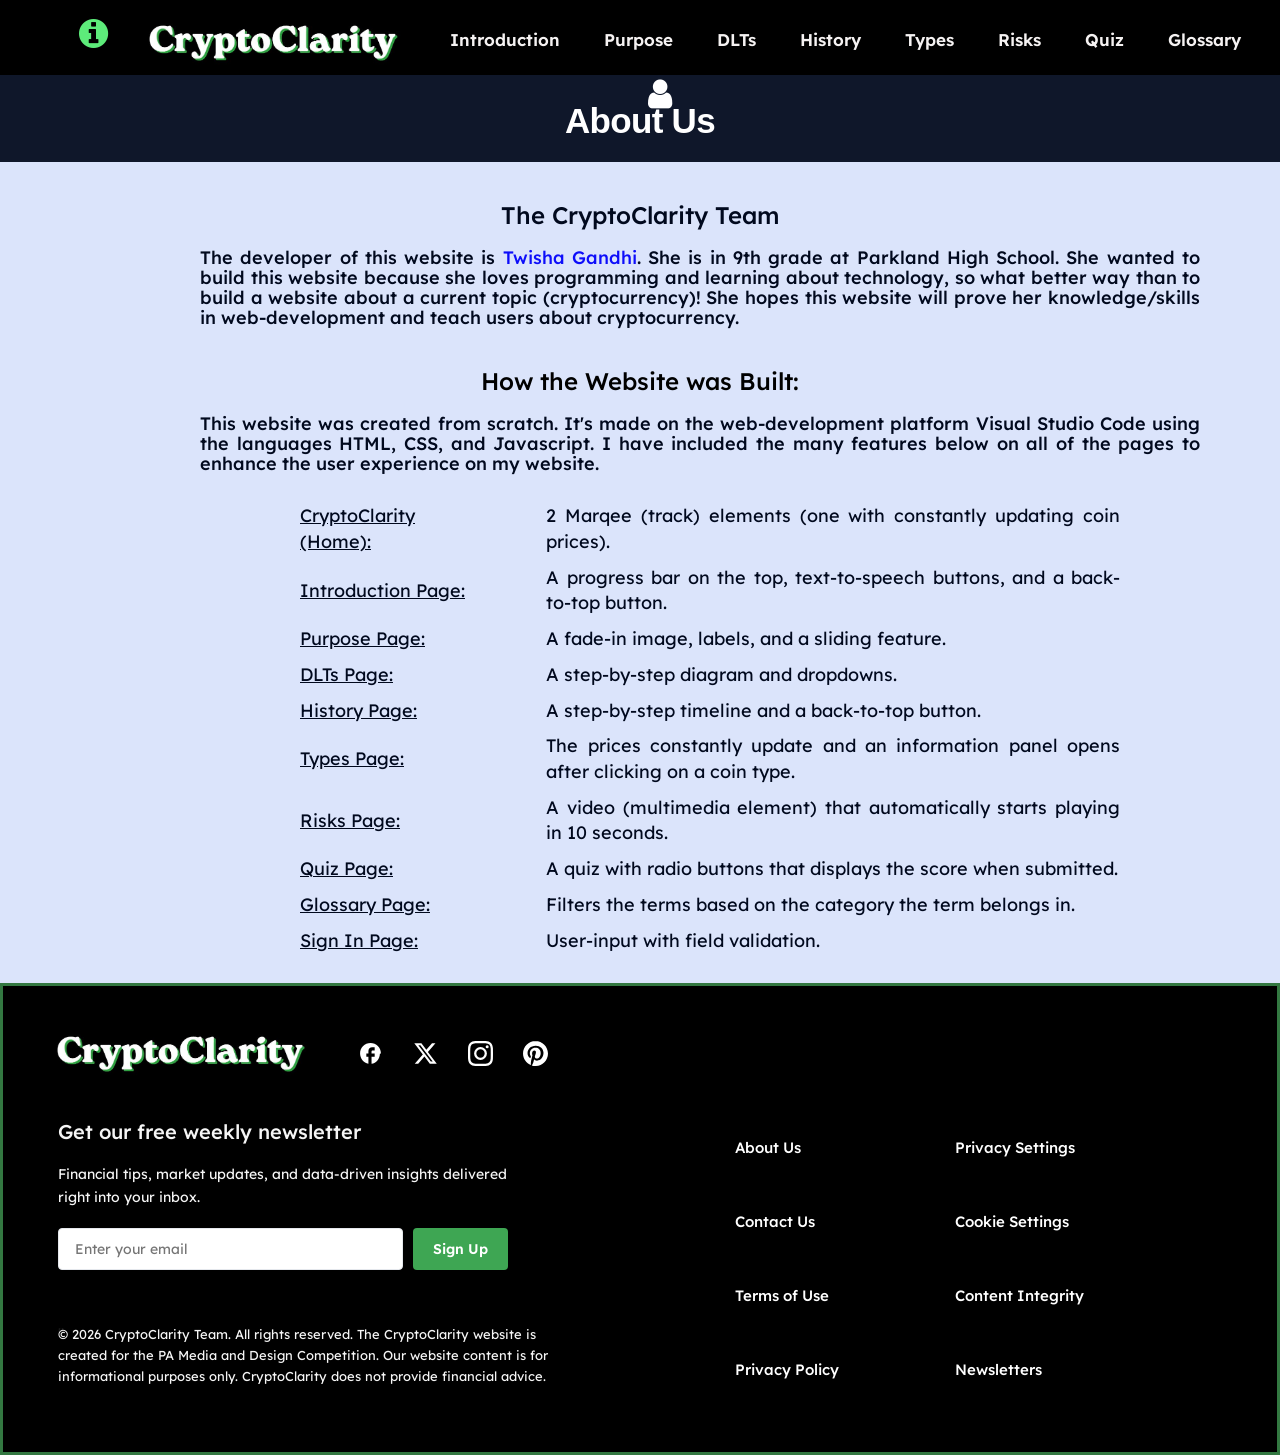
==== about.html @ 48967a94 "Add files via upload" ====
<!DOCTYPE html>
<html>

<head>
    <title>About | CryptoClarity</title>
    <meta name="viewport" content="width=device-width, initial-scale=1">
    <link rel="stylesheet" href="https://maxcdn.bootstrapcdn.com/bootstrap/3.4.0/css/bootstrap.min.css">
    <script src="https://ajax.googleapis.com/ajax/libs/jquery/3.4.1/jquery.min.js"></script>
    <script src="https://maxcdn.bootstrapcdn.com/bootstrap/3.4.0/js/bootstrap.min.js"></script>
    <link rel="stylesheet" href="https://cdnjs.cloudflare.com/ajax/libs/font-awesome/4.7.0/css/font-awesome.min.css">
    <link rel="icon" type="image/x-icon" href="logoFF.png">
    <link rel="stylesheet" href="style.css">
    <script src="common.js"></script>

    <link
        href="https://fonts.googleapis.com/css2?family=Lexend:wght@100..900&family=Space+Mono:ital,wght@0,400;0,700;1,400;1,700&display=swap"
        rel="stylesheet">
    <link
        href="https://fonts.googleapis.com/css2?family=Funnel+Sans:ital,wght@0,300..800;1,300..800&family=Lexend:wght@100..900&family=Space+Mono:ital,wght@0,400;0,700;1,400;1,700&display=swap"
        rel="stylesheet">
</head>

<body>
    <nav class="navbar-inverse navbar-dark bg-black"
        style="background-color: #000000 !important; margin-bottom: 0px !important; padding-bottom: 0px !important; border: none !important;">
        <div class="navbar-header">
            <button type="button" class="navbar-toggle" data-toggle="collapse" data-target="#myNavbar"
                target="#myNavbar">
                <span class="icon-bar"></span>
                <span class="icon-bar"></span>
                <span class="icon-bar"></span>
            </button>
            <a class="navbar-brand" href="#"></a>
        </div>
        <div class="collapse navbar-collapse" id="myNavbar">
            <ul class="menu">
                <li class="links"><a href="#" id="infoMark" onclick="extra()"><i class="fa fa-info-circle fa-2x"
                    style="color: #5deb7a"></i></a></li>
                <a href="#" id="homei" onclick="home()">
                    <img src="menuLogo.JPG" alt="Logo" class="menu-logo-img">
                </a>
                <li class="links"><a class="nav-word" onclick="intro()">Introduction</a></li>
                <li class="links"><a class="nav-word" onclick="purpose()">Purpose</a></li>
                <li class="links"><a class="nav-word" onclick="dlt()">DLTs</a></li>
                <li class="links"><a class="nav-word" onclick="history()">History</a></li>
                <li class="links"><a class="nav-word" onclick="types()">Types</a></li>
                <li class="links"><a class="nav-word" onclick="risks()">Risks</a></li>
                <li class="links"><a class="nav-word" onclick="quiz()">Quiz</a></li>
                <li class="links"><a class="nav-word" onclick="gloss()">Glossary</a></li>
                <li class="links"><a href="#" id="qMark" onclick="signup()"><i class="fa fa-user fa-2x"
                    style="color: white"></i></a></li>
            </ul>
        </div>
    </nav>
    <section class="crypto-hero-section2">
        <div class="crypto-hero-container2">
            <h1 class="crypto-hero-title2">About Us</h1>
        </div>
    </section>
    <br>
    <h3>The CryptoClarity Team</h3>
    </div>
    <h3 id="homeinfo">The developer of this website is <span style="color: rgb(13, 13, 250)">Twisha Gandhi</span>. She is in 9th grade at Parkland
        High School. She wanted to build this website because she loves programming and learning about
        technology, so what better way than to build a website about a current topic (cryptocurrency)!
        She hopes this website will prove her knowledge/skills in web-development and teach users about
        cryptocurrency. </h3>
    <h3 id="header">How the Website was Built:</h3>
    </hr>
    <h3 id="homeinfo">This website was created from scratch. It's made on the web-development
        platform Visual Studio Code using the languages HTML, CSS, and Javascript. I have included the
        many features below on all of the pages to enhance the user experience on my website.
    </h3>
    <table id="typeinfo">
        <tr>
            <td><u>CryptoClarity (Home):</u></td>
            <td>2 Marqee (track) elements (one with constantly updating coin prices).</td>
            </td>
        </tr>
        <tr>
            <td><u>Introduction Page:</u></td>
            <td>A progress bar on the top, text-to-speech buttons, and a back-to-top button.</td>
        </tr>
        <tr>
            <td><u>Purpose Page:</u></td>
            <td>A fade-in image, labels, and a sliding feature.</td>
        </tr>
        <tr>
            <td><u>DLTs Page:</u></td>
            <td>A step-by-step diagram and dropdowns.</td>
        </tr>
        <tr>
            <td><u>History Page:</u></td>
            <td>A step-by-step timeline and a back-to-top button.</td>
        </tr>
        <tr>
            <td><u>Types Page:</u></td>
            <td>The prices constantly update and an information panel opens after clicking on a coin type.</td>
        </tr>
        <tr>
            <td><u>Risks Page:</u></td>
            <td>A video (multimedia element) that automatically starts playing in 10 seconds.</td>
        </tr>
        <tr>
            <td><u>Quiz Page:</u></td>
            <td>A quiz with radio buttons that displays the score when submitted.</td>
        </tr>
        <tr>
            <td><u>Glossary Page:</u></td>
            <td>Filters the terms based on the category the term belongs in.</td>
        </tr>
        <tr>
            <td><u>Sign In Page:</u></td>
            <td>User-input with field validation.</td>
        </tr>
    </table>
    <br>
    <footer class="hl-footer">
        <div class="hl-footer-container">
            <div class="hl-brand-row">
                <img src="menuLogo.JPG" alt="Logo" class="menu-logo-img" style="height:55px;">
                <div class="hl-social-links">
                    <a href="#" class="top-scroll-link" aria-label="Facebook">
                        <svg viewBox="0 0 24 24">
                            <path
                                d="M22 12c0-5.52-4.48-10-10-10S2 6.48 2 12c0 4.84 3.44 8.87 8 9.8V15H8v-3h2V9.5C10 7.57 11.57 6 13.5 6H16v3h-2c-.55 0-1 .45-1 1v2h3v3h-3v6.95c4.56-.93 8-4.96 8-9.8z" />
                        </svg>
                    </a>
                    <a href="#" class="top-scroll-link" aria-label="Twitter">
                        <svg viewBox="0 0 24 24">
                            <path
                                d="M18.244 2.25h3.308l-7.227 8.26 8.502 11.24H16.17l-5.214-6.817L4.99 21.75H1.68l7.73-8.835L1.254 2.25H8.08l4.713 6.231zm-1.161 17.52h1.833L7.084 4.126H5.117z" />
                        </svg>
                    </a>
                    <a href="#" class="top-scroll-link" aria-label="Instagram">
                        <svg viewBox="0 0 24 24">
                            <path
                                d="M12 2.163c3.204 0 3.584.012 4.85.07 3.252.148 4.771 1.691 4.919 4.919.058 1.265.069 1.645.069 4.849 0 3.205-.012 3.584-.069 4.849-.149 3.225-1.664 4.771-4.919 4.919-1.266.058-1.644.07-4.85.07-3.204 0-3.584-.012-4.849-.07-3.26-.149-4.771-1.699-4.919-4.92-.058-1.265-.07-1.644-.07-4.849 0-3.204.013-3.583.07-4.849.149-3.227 1.664-4.771 4.919-4.919 1.266-.057 1.645-.069 4.849-.069zM12 0C8.741 0 8.333.014 7.053.072 2.695.272.273 2.69.073 7.051.014 8.333 0 8.741 0 12c0 3.259.014 3.668.072 4.948.2 4.358 2.618 6.78 6.98 6.98 1.281.058 1.689.072 4.948.072 3.259 0 3.668-.014 4.948-.072 4.354-.2 6.782-2.618 6.979-6.98.059-1.28.073-1.689.073-4.948 0-3.259-.014-3.667-.072-4.947-.196-4.354-2.617-6.78-6.979-6.98C15.668.014 15.259 0 12 0zm0 5.838a6.162 6.162 0 1 0 0 12.324 6.162 6.162 0 0 0 0-12.324zM12 16a4 4 0 1 1 0-8 4 4 0 0 1 0 8zm6.406-11.845a1.44 1.44 0 1 0 0 2.881 1.44 1.44 0 0 0 0-2.881z" />
                        </svg>
                    </a>
                    <a href="#" class="top-scroll-link" aria-label="Pinterest">
                        <svg viewBox="0 0 24 24">
                            <path
                                d="M12.017 0C5.396 0 .029 5.367.029 11.987c0 5.079 3.158 9.417 7.618 11.162-.105-.949-.199-2.403.041-3.439.219-.937 1.406-5.966 1.406-5.966s-.359-.72-.359-1.781c0-1.663.967-2.907 2.17-2.907 1.023 0 1.518.769 1.518 1.689 0 1.029-.653 2.567-.992 3.992-.285 1.193.6 2.165 1.775 2.165 2.128 0 3.768-2.245 3.768-5.487 0-2.861-2.063-4.869-5.008-4.869-3.41 0-5.409 2.562-5.409 5.199 0 1.033.394 2.143.889 2.741.099.12.112.225.085.345-.09.375-.293 1.199-.334 1.363-.053.225-.172.271-.401.165-1.495-.69-2.433-2.878-2.433-4.646 0-3.776 2.748-7.252 7.92-7.252 4.158 0 7.392 2.967 7.392 6.923 0 4.135-2.607 7.462-6.233 7.462-1.214 0-2.354-.629-2.743-1.37l-.749 2.848c-.269 1.045-1.004 2.352-1.498 3.146 1.123.345 2.306.535 3.55.535 6.607 0 11.985-5.365 11.985-11.987C23.97 5.39 18.592.026 11.985.026L12.017 0z" />
                        </svg>
                    </a>
                </div>
            </div>
            <div class="hl-main-content">
                <div class="hl-left-panel">
                    <div class="hl-newsletter-box">
                        <h3>Get our free weekly newsletter</h3>
                        <p>Financial tips, market updates, and data-driven insights delivered right into your inbox.</p>
                        <form class="hl-newsletter-form" onsubmit="handleSignUp(event)">
                            <input type="email" placeholder="Enter your email" required aria-label="Email address">
                            <button type="submit">Sign Up</button>
                        </form>
                    </div>"
                    <div class="hl-copyright">© 2026 CryptoClarity Team. All rights reserved. The
                        CryptoClarity website is created for the PA Media and Design Competition. Our
                        website content is for informational purposes only. CryptoClarity does not
                        provide financial advice.
                    </div>
                </div>
                <div class="hl-links-grid">
                    <div class="hl-links-column">
                        <ul>
                            <li><a href="#" class="top-scroll-link2">About Us</a></li>
                            <li><a href="#" class="top-scroll-link">Contact Us</a></li>
                            <li><a href="#" class="top-scroll-link">Terms of Use</a></li>
                            <li><a href="#" class="top-scroll-link">Privacy Policy</a></li>
                        </ul>
                    </div>
                    <div class="hl-links-column">
                        <ul>
                            <li><a href="#" class="top-scroll-link">Privacy Settings</a></li>
                            <li><a href="#" class="top-scroll-link">Cookie Settings</a></li>
                            <li><a href="#" class="top-scroll-link">Content Integrity</a></li>
                            <li><a href="#" class="top-scroll-link">Newsletters</a></li>
                        </ul>
                    </div>
                </div>
            </div>
        </div>
    </footer>

    <div class="hl-modal-overlay" id="successModal">
        <div class="hl-modal">
            <div class="hl-modal-icon">✓</div>
            <h4>Subscription Successful!</h4>
            <p>Thank you for joining our community. You will now receive tips & updates directly in your inbox.</p>
            <button class="hl-modal-close" onclick="closeModal()">Close</button>
        </div>
    </div>
</body>

<script>
    const modalOverlay = document.getElementById('successModal');

    // Trigger custom HTML modal wrapper instead of system window
    function handleSignUp(event) {
        event.preventDefault();
        modalOverlay.classList.add('active');
    }

    // Close custom HTML modal
    function closeModal() {
        modalOverlay.classList.remove('active');
    }

    // Click outside modal content box to close
    modalOverlay.addEventListener('click', function (e) {
        if (e.target === modalOverlay) {
            closeModal();
        }
    });

    const stats = document.querySelectorAll(".stat");
    stats.forEach((stat, index) => {
        setTimeout(() => {
            stat.classList.add("show");
        }, index * 400);
    });

    document.querySelectorAll('.top-scroll-link2').forEach(link => {
        link.addEventListener('click', function (event) {
            event.preventDefault();
            window.location.href = 'extra.html';
        });
    });
</script>
---- style.css ----
html {
  scroll-behavior: smooth;
}

body {
  text-align: center;
  background-size: 200px;
  font-family: "Lexend", sans-serif;
  color: rgb(1, 9, 30);
  overflow-x: hidden;
  background-color: rgb(219, 228, 251);
}

main {
  margin-left: 200px;
  padding: 20px;
}

.my_nav_bar {
  position: fixed;
  margin-bottom: 0px !important;
  padding-bottom: 0px !important;
  top: 0px;
  width: 100%;
  z-index: 9999;
}

.menu {
  margin-top: 10px;
  cursor: pointer;
  padding-bottom: 0px !important;
  width: 100%;
  height: 55px;
}

.links {
  display: inline;
  margin-bottom: 0px !important;
  padding-bottom: 0px !important;
  width: 100%;
  height: 800px;
  padding-top: 20px;
  line-height: 60px;
  padding: 25px 20px;
}

.links a {
  color: #f5f2f2;
  /* default muted color for unhovered links */
  text-decoration: none;
  transition: color 0.2s ease-in-out, text-shadow 0.2s ease-in-out;
  /* smooth transition effect */
  font-weight: 600;
  /* Smoothly switches to bold */
}

/* apply the highlight when the mouse hovers over the element */
.links a:hover {
  color: #5deb7a !important;
  /* changes the text to bright white */
  text-shadow: 0 0 10px rgba(255, 255, 255, 0.3);
  /* adds a subtle, high-tech glow */
  cursor: pointer;
  font-weight: 625;
  /* Smoothly switches to bold */
}

#words {
  color: white;
  font-family: -apple-system, BlinkMacSystemFont, "Segoe UI", Roboto, sans-serif;
  font-size: 18px;
}

#homeline {
  height: 3px;
  background-color: white;
  width: 1145px;
  margin: 25px auto;
}

#heading {
  font-size: 30px;
  animation: fadeIn 1s;
}

#myImg {
  border-radius: 5px;
  cursor: pointer;
  transition: 0.3s;
}

#myImg:hover {
  opacity: 0.7;
}

.modal {
  display: none;
  position: fixed;
  z-index: 1;
  padding-top: 100px;
  left: 0;
  top: 0;
  width: 100%;
  height: 100%;
  overflow: auto;
  background-color: rgb(0, 0, 0);
  background-color: rgba(0, 0, 0, 0.9);
}

@keyframes fadeIn {
  from {
    opacity: 0;
  }

  to {
    opacity: 1;
  }
}

.fade-in-image {
  animation: fadeIn 0.75s ease-in-out;
  opacity: 1;
}

#header {
  color: black;
}

.menu-logo-img {
  height: 55px;
  /* Sets an ideal vertical profile for nav bars */
  width: auto;
  /* Keeps the logo dimensions perfectly proportional */
  display: inline-block;
  transition: transform 0.2s ease;
  /* Adds a smooth transition if you want effects */
}

/* Optional: Subtle shrink effect when clicking the logo link */
#homei:active .menu-logo-img {
  transform: scale(0.95);
}

/*...........................................................................................*/
/*HOME/INDEX*/
/* Masking container */
.crypto-ticker-wrap {
  width: 100%;
  overflow: hidden;
  background-color: #2b3243;
  border-top: 1px solid #1e293b;
  border-bottom: 1px solid #1e293b;
  padding: 19px 0;
}

/* Flexbox slider track */
.crypto-ticker-track {
  display: flex;
  width: max-content;
}

/* Content lists animating identically */
.crypto-ticker-list {
  display: flex;
  align-items: center;
  gap: 3rem;
  padding-right: 3rem;
  animation: cryptoMarquee 30s linear infinite;
}

.crypto-ticker-list2 {
  display: flex;
  align-items: center;
  gap: 3rem;
  padding-right: 3rem;
  animation: cryptoMarquee 40s linear infinite;
}

/* UX feature to freeze animation on mouseover */
.crypto-ticker-wrap:hover .crypto-ticker-list {
  animation-play-state: paused;
}

.crypto-ticker-wrap:hover .crypto-ticker-list2 {
  animation-play-state: paused;
}

/* Text and element styling */
.crypto-ticker-item {
  font-family: -apple-system, BlinkMacSystemFont, "Segoe UI", Roboto, sans-serif;
  font-size: 14px;
  font-weight: 500;
  color: #f5f6f7;
  text-decoration: none;
  white-space: nowrap;
  display: flex;
  align-items: center;
  gap: 8px;
}

/* Separator diamond */
.crypto-ticker-diamond {
  width: 5px;
  height: 5px;
  transform: rotate(45deg);
}

/* Linear transformation animation loop */
@keyframes cryptoMarquee {
  0% {
    transform: translateX(0%);
  }

  100% {
    transform: translateX(-100%);
  }
}

/* Container Setup with Custom Color and Ample Whitespace */
.crypto-hero-section {
  background-color: #0f172a;
  /* Deep navy slate background */
  padding: 2.5px 0;
  /* Generous breathing room above and below */
  text-align: center;
  font-family: -apple-system, BlinkMacSystemFont, "Segoe UI", Roboto, Helvetica, Arial, sans-serif;
}

.crypto-hero-container {
  max-width: 1500px;
  margin: 0 auto;
}

/* Typography styling for dark mode readability */
.crypto-hero-title {
  font-size: 40px;
  font-weight: 800;
  color: #ffffff;
  /* Crisp white for strong contrast */
  line-height: 1.2;
  margin-bottom: 7.5px;
  letter-spacing: -0.02em;
}

/* Vibrant Crypto Highlight Tone */
.highlight-text {
  color: #5deb7a;
  /* Bright crypto gold color accent */
}

.crypto-hero-subtitle {
  font-size: 18px;
  color: #c8d8ec;
  /* Soft muted slate-gray text */
  line-height: 1.6;
  max-width: 1500px;
  margin-bottom: 10px;
  font-weight: 625;
}

.crypto-hero-section2 {
  background-color: #0f172a;
  /* Deep navy slate background */
  padding: 5px 24px;
  /* Generous breathing room above and below */
  text-align: center;
  font-family: -apple-system, BlinkMacSystemFont, "Segoe UI", Roboto, Helvetica, Arial, sans-serif;
}

.crypto-hero-container2 {
  max-width: 1500px;
  margin: 0 auto;
}

/* Typography styling for dark mode readability */
.crypto-hero-title2 {
  font-size: 35px;
  font-weight: 800;
  color: #ffffff;
  /* Crisp white for strong contrast */
  line-height: 1.2;
  margin-bottom: 15px;
  letter-spacing: -0.02em;
}

.crypto-hero-subtitle2 {
  font-size: 20px;
  color: #d4e0f0;
  /* Soft muted slate-gray text */
  line-height: 1.6;
  max-width: 1500px;
  margin-bottom: 25px;
  font-weight: 625;
}

.crypto-hero-subtitle3 {
  font-size: 17px;
  color: #94a3b8;
  /* Soft muted slate-gray text */
  line-height: 1.6;
  max-width: 1500px;
  margin-bottom: 25px;
}

/* Mobile Responsive Optimization */
@media (max-width: 600px) {
  .crypto-hero-section {
    padding: 80px 16px;
    /* Slightly tighter but still spacious on small screens */
  }

  .crypto-hero-title {
    font-size: 2.5rem;
  }

  .crypto-hero-subtitle {
    font-size: 1.1rem;
  }
}

.stats-column {
  display: flex;
  flex-direction: column;
  gap: 20px;
}

.stat {
  background: #020617;
  color: whitesmoke;
  padding: 20px 30px;
  border-radius: 10px;
  font-weight: bold;
  font-size: 14px;
  border: 1px solid #4ADE80;
  opacity: 0;
  transform: translateY(20px);
  transition: all 0.6s ease;
  width: 160px;
  text-align: center;
}

.stat.show {
  opacity: 1;
  transform: translateY(0);
}

#typeinfo {
  font-size: 18px;
  text-align: justify;
  margin-left: 300px;
  margin-right: 80px;
  max-width: 950px;
}

#typeinfo td {
  padding-right: 80px;
  padding-bottom: 10px;
}

#homeinfo {
  width: 1000px;
  font-size: 18px;
  text-align: justify;
  margin-left: 200px;
  margin-right: 60px;
  padding-bottom: 20px;
}

/*...........................................................................................*/
/*OVERVIEW/INTRODUCTION*/
.hero {
  text-align: center;
  padding: 80px 20px;
}

.container ul,
.intro {
  flex: 1;
  max-width: none;
  list-style-position: inside;
}

.container li {
  text-align: left;
  max-width: 800px;
}

.main-content-layout {
  display: flex;
  justify-content: center;
  align-items: center;
  gap: 40px;
  margin-top: 20px;
}

#progress-container {
  position: fixed;
  top: 0;
  left: 0;
  width: 100%;
  height: 14px;
  background: #dbeafe;
  z-index: 1000;
}

#progress-bar {
  height: 100%;
  width: 0%;
  background: hsl(0, 96%, 51%);
  transition: width 0.15s ease-out;
}

.intro {
  margin-left: 375px;
  font-size: 17px;
  max-width: 800px;
  color: white;
}

/* Modified from ID to Class selector */
.introtext_section {
  display: flex;
  align-items: flex-start;
  gap: 40px;
  max-width: 1000px;
  margin: 25px auto 40px auto;
  padding: 0 20px;
  margin-left: 120px;
}

/* Updated targeting rule */
.introtext_section h3 {
  text-align: left;
  margin-top: 5px;
  width: 350px;
}

/* Rules for the new controls div layout */
.tts-controls {
  margin-top: 10px;
  display: flex;
  gap: 25px;
  width: 250px;
}

#ttsBtns {
  width: 60px;
  height: 30px;
  margin-top: 5px;
  font-size: 13px;
}

ul {
  padding-bottom: 30px;
}

li {
  margin-bottom: 10px;
  font-size: 17px;
}


/*...........................................................................................*/
/*PURPOSE*/

.purpose_section {
  display: flex;
  flex-direction: column;
  gap: 20px;
  max-width: 1000px;
  margin: 25px auto;
  overflow-x: hidden;
  color: black;
}

.problems {
  display: flex;
  gap: 15px;
  justify-content: center;
}

.problem-btn {
  flex: 1;
  padding: 16px 20px;
  border: none;
  border-radius: 12px;
  cursor: pointer;
  transition: all 0.25s ease;
  background-color: white;
  color: black;
}

.problem-btn.active {
  background: #1a4fff;
  color: white;
}

.solutions {
  position: relative;
  min-height: 180px;
}

.solution-card {
  position: absolute;
  top: 0;
  left: 0;
  width: 100%;
  padding: 24px;
  background: white;
  border-radius: 16px;
  box-shadow: 0 10px 25px rgba(0, 0, 0, 0.08);

  opacity: 0;
  transform: translateX(100%);
  pointer-events: none;
  transition: transform 0.5s cubic-bezier(0.4, 0, 0.2, 1), opacity 0.4s ease;
}

.solution-card.active {
  opacity: 1;
  transform: translateX(0);
  pointer-events: auto;
  z-index: 2;
}

.solution-card.exit {
  opacity: 0;
  transform: translateX(-100%);
  z-index: 1;
}

/*...........................................................................................*/
/*DLTs*/

.teams8 {
  font-size: 17px;
  padding: 8px 22px;
  border-radius: 10px;
  margin-bottom: 20px;
  width: 75%;
  display: block;
  margin: 0 auto;
  background-color: #1569c2;
  margin-top: 15px;
  cursor: pointer;
}

.teams8 i {
  float: right;
}

#ahhinfo {
  font-size: 16px;
  text-align: left;
  margin-left: 170px;
  margin-right: 20px;
  padding-left: 30px;
  padding-right: 30px;
  padding-top: 10px;
  padding-bottom: 20px;
  width: 75%;
  color: black;
}

#dltsection {
  color: white;
  padding: 40px 0;
  width: 100%;
}

.main-title {
  font-size: 2.5rem;
  margin-bottom: 40px;
  color: #ffffff;
}

.dlt-container {
  max-width: 1300px;
  margin: 0 auto;
  height: 500px;
  text-align: center;
}

.dlt-content {
  display: flex;
  align-items: center;
  gap: 60px;
  margin-top: 20px;
}

.dlt-visual {
  flex: 1.5;
  position: relative;
  height: 500px;
  background: #020617;
  border-radius: 24px;
  padding: 40px;
  display: flex;
  flex-direction: column;
  justify-content: space-between;
  border: 1px solid #1e293b;
  overflow: hidden;
}

.connection-lines {
  position: absolute;
  top: 0;
  left: 0;
  width: 100%;
  height: 100%;
  pointer-events: none;
}

.line {
  stroke: #3b82f6;
  stroke-width: 2;
  stroke-dasharray: 10;
  stroke-dashoffset: 100;
  opacity: 0;
  transition: opacity 0.5s ease;
}

.line.active {
  opacity: 0.4;
  animation: flow 2s linear infinite;
}

@keyframes flow {
  to {
    stroke-dashoffset: 0;
  }
}

.transaction {
  background: #22c55e;
  color: white;
  padding: 20px 40px;
  border-radius: 12px;
  width: fit-content;
  margin: 0 auto;
  font-weight: bold;
  font-size: 1.2rem;
  opacity: 0;
  transform: translateY(-30px);
  transition: all 0.6s cubic-bezier(0.34, 1.56, 0.64, 1);
  box-shadow: 0 0 30px rgba(34, 197, 94, 0.3);
}

.nodes {
  display: flex;
  justify-content: space-around;
  z-index: 2;
}

.node {
  width: 100px;
  height: 100px;
  border-radius: 20px;
  background: #1e293b;
  border: 2px solid #3b82f6;
  display: flex;
  align-items: center;
  justify-content: center;
  font-weight: 600;
  opacity: 0.3;
  transition: all 0.5s ease;
  font-size: 0.9rem;
}

.ledger {
  background: #9333ea;
  color: white;
  padding: 25px;
  border-radius: 12px;
  width: 80%;
  margin: 0 auto;
  font-weight: bold;
  font-size: 1.3rem;
  opacity: 0.1;
  transform: scale(0.9);
  transition: all 0.6s ease;
  border: 1px solid #c084fc;
}

.transaction.show {
  opacity: 1;
  transform: translateY(0);
}

.node.active {
  opacity: 1;
  background: #2563eb;
  box-shadow: 0 0 25px rgba(37, 99, 235, 0.5);
  color: white;
}

.ledger.active {
  opacity: 1;
  transform: scale(1);
  box-shadow: 0 0 40px rgba(147, 51, 234, 0.4);
}

.dlt-text {
  flex: 1;
  text-align: left;
  background: #1e293b;
  padding: 40px;
  border-radius: 24px;
  box-shadow: 0 20px 50px rgba(0, 0, 0, 0.3);
}

.step-indicator {
  color: #f6c43b;
  text-transform: uppercase;
  font-weight: 800;
  letter-spacing: 1px;
  margin-bottom: 15px;
  font-size: 16px;
}

#stepText {
  font-size: 16px;
  line-height: 1.4;
  min-height: 60px;
  color: #e2e8f0;
}

#nextBtn {
  margin-top: 30px;
  padding: 18px 36px;
  margin-left: 0px;
  border: none;
  border-radius: 12px;
  background: #2563eb;
  color: white;
  font-size: 15px;
  font-weight: bold;
  cursor: pointer;
  transition: all 0.3s ease;
  width: 100%;
}

#nextBtn:hover:not(:disabled) {
  background: #215ad5;
  transform: translateY(-2px);
  box-shadow: 0 10px 20px rgba(37, 99, 235, 0.3);
}

#nextBtn:disabled {
  background: #475569;
  cursor: default;
}

@media (max-width: 900px) {
  .dlt-content {
    flex-direction: column;
  }

  .dlt-visual {
    width: 100%;
    height: 400px;
  }
}

/*...........................................................................................*/
/*HISTORY*/

#history_section {
  color: black;
}

.timeline {
  max-width: 700px;
  margin: 100px auto 200px;
  position: relative;
  z-index: -1;
  margin: 0 auto;
}

.timeline::after {
  content: '';
  position: absolute;
  width: 6px;
  background-color: white;
  top: 0;
  bottom: 150px;
  left: 50%;
  margin-left: -3px;
  z-index: -1;
}

.timeline-event {
  padding: 30px;
  margin-bottom: 80px;
  background: #ffffff;
  border-radius: 16px;
  box-shadow: 0 8px 20px rgba(0, 0, 0, 0.08);
  transition: all 0.5s ease;
  z-index: 1;
}

#event-9 {
  padding: 30px;
  margin-bottom: 80px;
  background: #ffffff;
  border-radius: 16px;
  box-shadow: 0 8px 20px rgba(0, 0, 0, 0.08);
  transition: all 0.5s ease;
  z-index: 1;
}

.reveal {
  opacity: 0;
  transform: translateY(60px);
}

.reveal.show {
  opacity: 1;
  transform: translateY(0);
}

.timeline-event.active {
  box-shadow:
    0 0 0 4px #1a4fff,
    0 20px 40px rgba(26, 79, 255, 0.35);
  transform: scale(1.02);
  z-index: 1;
}

.timeline-nav {
  position: fixed;
  bottom: 0;
  left: 0;
  margin-left: 390px;
  width: 45%;
  padding: 6px;
  text-align: center;
  z-index: 1000;
}

.timeline-nav button {
  padding: 1px 2px;
  background: #1a4fff;
  color: white;
  border: none;
  border-radius: 999px;
  cursor: pointer;
}

/*...........................................................................................*/
/*TYPES*/
.image-container {
  display: grid;
  grid-template-columns: repeat(auto-fit, minmax(220px, 1fr));
  align-items: center;
  gap: 10px;
  margin-left: 150px;
  margin-top: 20px;
  padding: 40px;
  margin-bottom: 20px;
  width: 100%;
  box-sizing: border-box;
}

.crypto-tile {
  width: 220px;
  padding: 20px;
  border-radius: 16px;
  background: #ffffff;
  cursor: pointer;

  transition:
    transform 0.25s ease,
    box-shadow 0.25s ease;

  text-align: center;
}

.crypto-tile:hover {
  transform: translateY(-6px);
  box-shadow: 0 12px 30px rgba(0, 150, 255, 0.25);
}

.crypto-tile.active {
  transform: scale(1.1);
  z-index: 10;
}

.info-panel {
  position: fixed;
  top: 0px;
  right: -100%;
  width: 300px;
  height: 650px;
  background: linear-gradient(180deg, #ffffff, #f3f6fa);
  color: black;
  box-shadow: -12px 0 35px rgba(0, 0, 0, 0.18);
  border-left: 1px solid rgba(0, 0, 0, 0.05);
  transition: right 0.45s cubic-bezier(0.25, 0.8, 0.25, 1);
  z-index: 1000;
}

.info-panel.open {
  right: 0;
}

.panel-header {
  display: flex;
  justify-content: space-between;
  align-items: center;
  padding: 22px 26px;
  background: #ffffff;
  border-bottom: 1px solid #e5e9f0;
}

.panel-header h2 {
  margin: 0;
  font-size: 1.4rem;
}

.close-btn {
  background: none;
  border: none;
  font-size: 22.5px;
  cursor: pointer;
  color: rgb(242, 15, 15);
  font-weight: 900;
  padding: 6px 10px;
  margin-top: 25px;
  border-radius: 8px;
  transition: background 1s ease;
}

.close-btn:hover {
  background: rgba(0, 0, 0, 0.06);
}

.panel-body {
  padding: 24px 26px;
  overflow-y: auto;
}

.panel-body p {
  line-height: 1.6;
  color: #444;
}

.panel-body ul {
  padding-left: 18px;
}

.panel-body li {
  margin-bottom: 8px;
}

#type_image1 {
  width: 185px;
}

#type_image2 {
  width: 105px;
}

#type_image3 {
  width: 115px;
}

#type_image4 {
  width: 150px;
}

#type_image5 {
  width: 115px;
}

#type_image6 {
  width: 115px;
}

#crypto-wrapper {
  transition: transform 0.45s cubic-bezier(0.25, 0.8, 0.25, 1);
  padding-right: 200px;
}

#crypto-wrapper.panel-open {
  transform: translateX(-150px);
}

.live-price {
  font-family: 'Space Mono', monospace;
  font-size: 20px;
  margin-top: 10px;
  color: #2c3e50;
}

/*...........................................................................................*/
/*SIGNUP*/


.auth-container {
  background: #ffffff;
  border-radius: 12px;
  box-shadow: 0 4px 15px rgba(0, 0, 0, 0.05);
  width: 100%;
  max-width: 500px;
  padding: 30px;
}

h2 {
  margin: 0 0 20px 0;
  color: #1a202c;
  text-align: center;
}

.form-box {
  display: none;
}

.form-box.active {
  display: block;
}

.input-group {
  margin-bottom: 18px;
  position: relative;
}

label {
  display: block;
  margin-bottom: 6px;
  font-size: 14px;
  font-weight: bold;
  color: #4a5568;
}

input {
  width: 100%;
  padding: 10px 12px;
  border: 2px solid #cbd5e0;
  border-radius: 6px;
  font-size: 15px;
  outline: none;
  transition: border-color 0.2s;
}

/* Real-time status border styling */
input:focus {
  border-color: #3182ce;
}

input.valid {
  border-color: #38a169;
  background-color: #f0fff4;
}

input.invalid {
  border-color: #e53e3e;
  background-color: #fffaf0;
}

.error-message {
  color: #e53e3e;
  font-size: 12px;
  margin-top: 4px;
  min-height: 18px;
}

.submit-btn {
  width: 100%;
  background-color: #3182ce;
  color: white;
  border: none;
  padding: 12px;
  font-size: 16px;
  font-weight: bold;
  border-radius: 6px;
  cursor: pointer;
  transition: background-color 0.2s;
}

.submit-btn:hover {
  background-color: #2b6cb0;
}

.toggle-text {
  text-align: center;
  margin-top: 20px;
  font-size: 14px;
  color: #718096;
}

.toggle-link {
  color: #3182ce;
  text-decoration: none;
  font-weight: bold;
  cursor: pointer;
}

.toggle-link:hover {
  text-decoration: underline;
}

/* --- POP-UP MODAL STYLES --- */
.modal-overlay {
  display: none;
  position: fixed;
  top: 0;
  left: 0;
  width: 100%;
  height: 100%;
  background: rgba(0, 0, 0, 0.4);
  justify-content: center;
  align-items: center;
  z-index: 1000;
}

.modal-box {
  background: white;
  padding: 30px;
  border-radius: 12px;
  text-align: center;
  box-shadow: 0 10px 25px rgba(0, 0, 0, 0.1);
  max-width: 320px;
  width: 100%;
  transform: scale(0.8);
  transition: transform 0.3s ease;
}

.modal-overlay.active {
  display: flex;
}

.modal-overlay.active .modal-box {
  transform: scale(1);
}

.modal-icon {
  font-size: 48px;
  color: #38a169;
  margin-bottom: 15px;
}

.modal-title {
  font-size: 20px;
  font-weight: bold;
  color: #1a202c;
  margin-bottom: 10px;
}

.modal-text {
  color: #718096;
  font-size: 14px;
  margin-bottom: 20px;
}

.modal-close-btn {
  background-color: #1a202c;
  color: white;
  border: none;
  padding: 10px 20px;
  border-radius: 6px;
  font-weight: bold;
  cursor: pointer;
}

/*...........................................................................................*/
/*GLOSSARY*/
#listening {
  text-align: left;
  margin-left: 75px;
}

#speechtext {
  font-size: 15px;
}

#topBtn {
  display: block;
  position: fixed;
  width: 63px;
  bottom: 20px;
  right: 20px;
  z-index: 99;
  border: none;
  outline: none;
  background-color: red;
  color: white;
  cursor: pointer;
  padding: 15px;
  border-radius: 10px;
  font-size: 18px;
}

#topBtn:hover {
  background-color: #555;
}

.footer {
  font-size: 18px;
  text-align: center;
}

#typeinfo3 {
  font-size: 18px;
  text-align: justify;
  margin-left: 40px;
  margin-right: 80px;
  padding: 20px;
}

#typeinfo4 {
  font-size: 17px;
  text-align: justify;
  margin-left: 300px;
}

#videoinfo {
  font-size: 18px;
  text-align: left;
  padding-bottom: 20px;
  width: 500px;
}

.video {
  width: 400px;
  height: auto;
}

/*____________________________________________________________________________________________________*/

:root {
  --hl-navy: #1a1a1a;
  /* Darker black color for better contrast */
  --hl-gray-dark: #667085;
  --hl-teal: #007f8a;
  --hl-teal-hover: #005f67;
  --hl-border: #e4e7ec;
}

/* Footer Container */
.hl-footer {
  background-color: #000000;
  border: 3px solid #337841;
  color: var(--hl-navy);
  padding-top: 40px;
  padding-bottom: 20px;
  font-size: 14px;
  line-height: 1.6;
}

.hl-footer-container {
  max-width: 1200px;
  margin: 0 auto;
  display: flex;
  flex-direction: column;
  gap: 40px;
}

/* Row 1: Brand & Social Logos side-by-side */
.hl-brand-row {
  display: flex;
  align-items: center;
  gap: 25px;
}

.hl-brand-row h2 {
  font-size: 28px;
  margin: 0;
  color: var(--hl-navy);
  font-weight: 800;
  letter-spacing: -0.5px;
}

.hl-social-links {
  display: flex;
  gap: 30px;
  align-items: center;
}

.hl-social-links a {
  color: white;
  display: flex;
  align-items: center;
  transition: color 0.2s;
}

.hl-social-links a:hover {
  color: #5deb7a;
}

.hl-social-links svg {
  width: 25px;
  height: 25px;
  fill: currentColor;
}

/* Row 2: Split Layout (Left: Newsletter/Copyright, Right: Links) */
.hl-main-content {
  display: grid;
  grid-template-columns: 1fr 1fr;
  gap: 40px;
  align-items: start;
}

/* Left Side Elements */
.hl-left-panel {
  text-align: left;
  display: flex;
  flex-direction: column;
  gap: 30px;
  margin-left: 18px;
}

.hl-newsletter-box h3 {
  color: whitesmoke;
  font-size: 20px;
  margin: 0 0 20px 0;
  max-width: 1050px;
}

.hl-newsletter-box p {
  color: whitesmoke;
  margin: 0 0 20px 0;
  max-width: 450px;
}

.hl-newsletter-form {
  display: flex;
  gap: 10px;
  max-width: 450px;
}

.hl-newsletter-form input[type="email"] {
  flex: 1;
  padding: 12px 16px;
  border: 1px solid var(--hl-border);
  font-size: 14px;
  outline: none;
  border-radius: 4px;
  height: 42px;
}

.hl-newsletter-form input[type="email"]:focus {
  border-color: var(--hl-teal);
}

.hl-newsletter-form button {
  background-color: #3ea653;
  color: white;
  border: none;
  padding: 0px 20px;
  margin-bottom: 22px;
  font-weight: 600;
  cursor: pointer;
  height: 42px;
  border-radius: 4px;
}

.hl-newsletter-form button:hover {
  background-color: #3ea653c7;
}

.hl-copyright {
  color: whitesmoke;
  font-size: 13px;
  max-width: 500px;
  margin-top: -50px;
}

/* Right Side Elements (2-Column Grid) */
.hl-links-grid {
  margin-top: 15px;
  display: grid;
  grid-template-columns: 200px 300px;
  gap: 20px;
}

.hl-links-column ul {
  list-style: none;
  padding: 0;
  margin-left: 75px;
}

.hl-links-column li {
  margin-bottom: 50px;
  font-size: 15px;
  text-align: left;
}

.hl-links-column a {
  color: white;
  /* Changed link color to black */
  text-decoration: none;
  font-weight: 500;
  transition: color 0.2s;
}

.hl-links-column a:hover {
  color: #5deb7a;
  text-decoration: underline;
  /* Added underline on hover */
}

/* Row 3: Bottom Disclaimer */
.hl-medical-disclaimer {
  border-top: 1px solid var(--hl-border);
  padding-top: 25px;
  color: var(--hl-gray-dark);
  font-size: 12px;
  margin: 0;
}

/* In-Website Custom Popup (Modal) */
.hl-modal-overlay {
  position: fixed;
  top: 0;
  left: 0;
  width: 100%;
  height: 100%;
  background-color: rgba(0, 0, 0, 0.5);
  display: flex;
  align-items: center;
  justify-content: center;
  opacity: 0;
  pointer-events: none;
  transition: opacity 0.3s ease;
  z-index: 1000;
}

.hl-modal-overlay.active {
  opacity: 1;
  pointer-events: auto;
}

.hl-modal {
  background-color: white;
  padding: 30px;
  border-radius: 8px;
  max-width: 400px;
  width: 90%;
  text-align: center;
  box-shadow: 0 4px 20px rgba(0, 0, 0, 0.15);
  transform: scale(0.8);
  transition: transform 0.3s ease;
}

.hl-modal-overlay.active .hl-modal {
  transform: scale(1);
}

.hl-modal-icon {
  font-size: 40px;
  color: var(--hl-teal);
  margin-bottom: 15px;
}

.hl-modal h4 {
  margin: 0 0 10px 0;
  font-size: 20px;
  color: var(--hl-navy);
}

.hl-modal p {
  margin: 0 0 20px 0;
  color: var(--hl-gray-dark);
  font-size: 14px;
}

.hl-modal-close {
  background-color: var(--hl-teal);
  color: white;
  border: none;
  padding: 10px 24px;
  border-radius: 4px;
  font-weight: 600;
  cursor: pointer;
  transition: background 0.2s;
}

.hl-modal-close:hover {
  background-color: var(--hl-teal-hover);
}

/* Responsive Breakpoints */
@media (max-width: 768px) {
  .hl-main-content {
    grid-template-columns: 1fr;
    gap: 30px;
  }

  .hl-brand-row {
    flex-direction: column;
    align-items: flex-start;
    gap: 15px;
  }
}
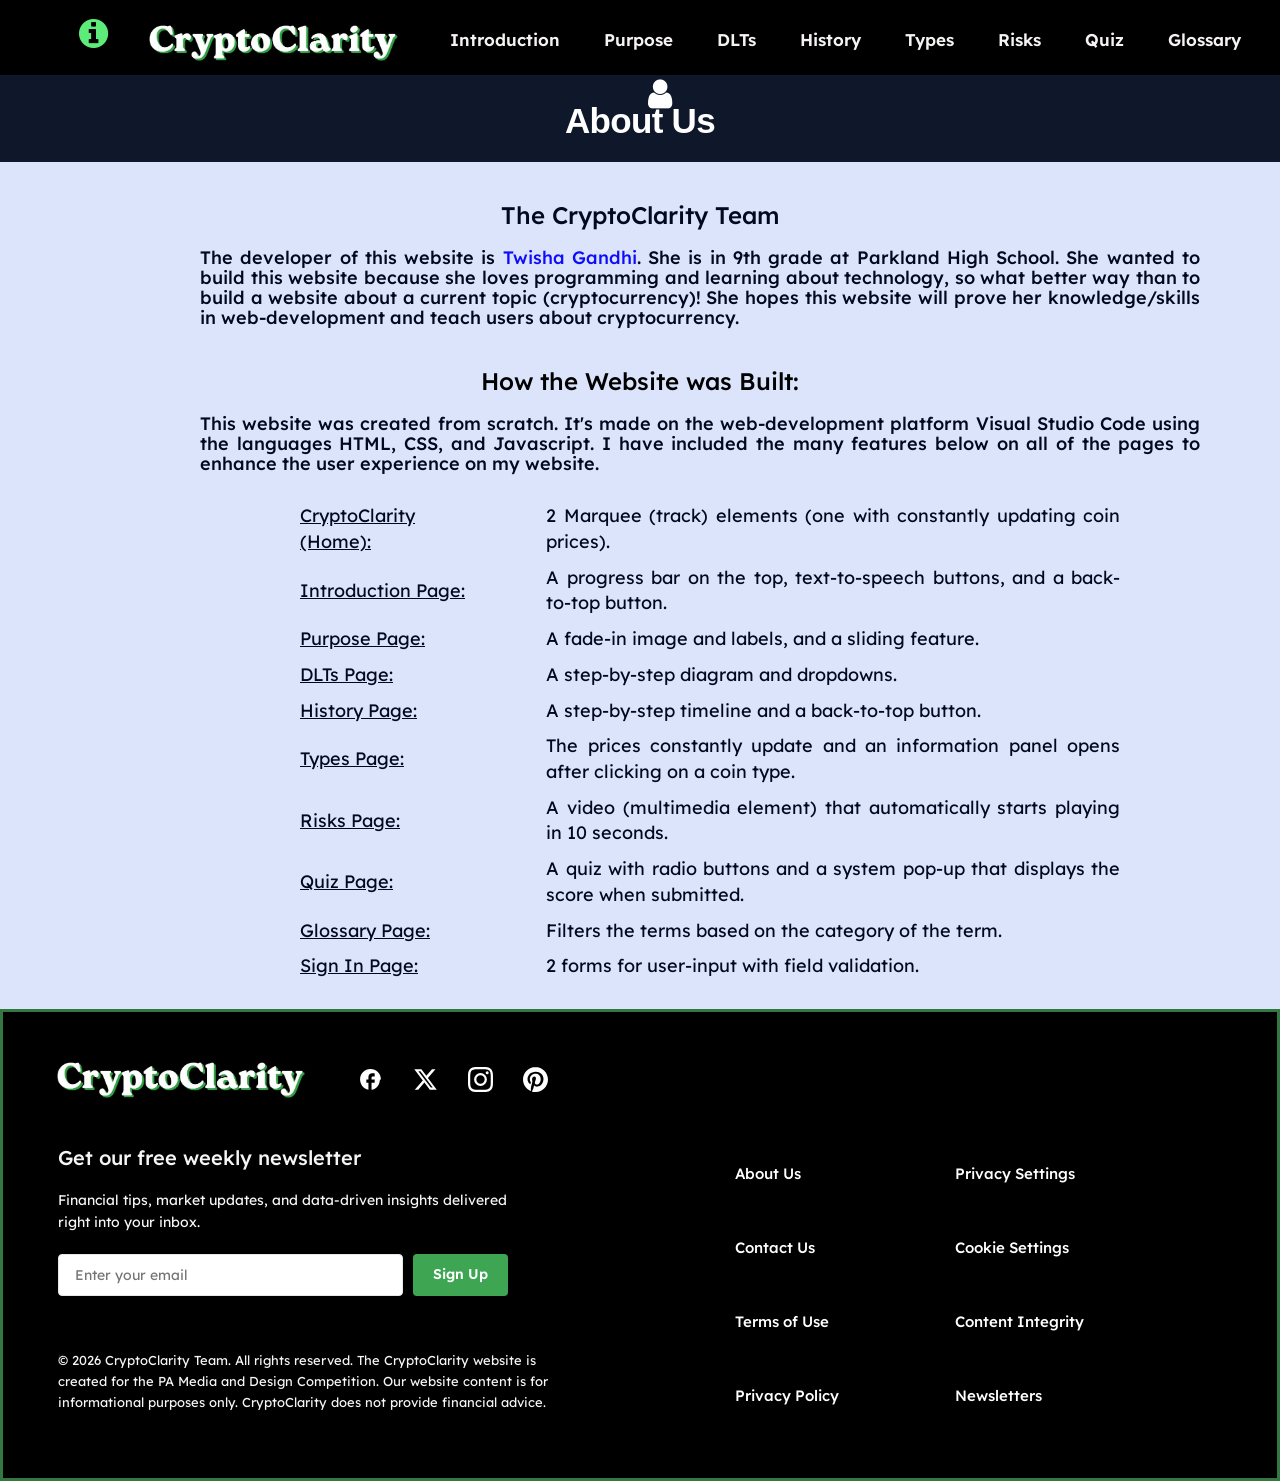
==== commit e0e83ccc: "Add files via upload" ====
--- a/about.html
+++ b/about.html
@@ -2,7 +2,7 @@
 <html>
 
 <head>
-    <title>About | CryptoClarity</title>
+    <title>About Us | CryptoClarity</title>
     <meta name="viewport" content="width=device-width, initial-scale=1">
     <link rel="stylesheet" href="https://maxcdn.bootstrapcdn.com/bootstrap/3.4.0/css/bootstrap.min.css">
     <script src="https://ajax.googleapis.com/ajax/libs/jquery/3.4.1/jquery.min.js"></script>
@@ -74,7 +74,7 @@
     <table id="typeinfo">
         <tr>
             <td><u>CryptoClarity (Home):</u></td>
-            <td>2 Marqee (track) elements (one with constantly updating coin prices).</td>
+            <td>2 Marquee (track) elements (one with constantly updating coin prices).</td>
             </td>
         </tr>
         <tr>
@@ -83,7 +83,7 @@
         </tr>
         <tr>
             <td><u>Purpose Page:</u></td>
-            <td>A fade-in image, labels, and a sliding feature.</td>
+            <td>A fade-in image and labels, and a sliding feature.</td>
         </tr>
         <tr>
             <td><u>DLTs Page:</u></td>
@@ -103,15 +103,15 @@
         </tr>
         <tr>
             <td><u>Quiz Page:</u></td>
-            <td>A quiz with radio buttons that displays the score when submitted.</td>
+            <td>A quiz with radio buttons and a system pop-up that displays the score when submitted.</td>
         </tr>
         <tr>
             <td><u>Glossary Page:</u></td>
-            <td>Filters the terms based on the category the term belongs in.</td>
+            <td>Filters the terms based on the category of the term.</td>
         </tr>
         <tr>
             <td><u>Sign In Page:</u></td>
-            <td>User-input with field validation.</td>
+            <td>2 forms for user-input with field validation.</td>
         </tr>
     </table>
     <br>
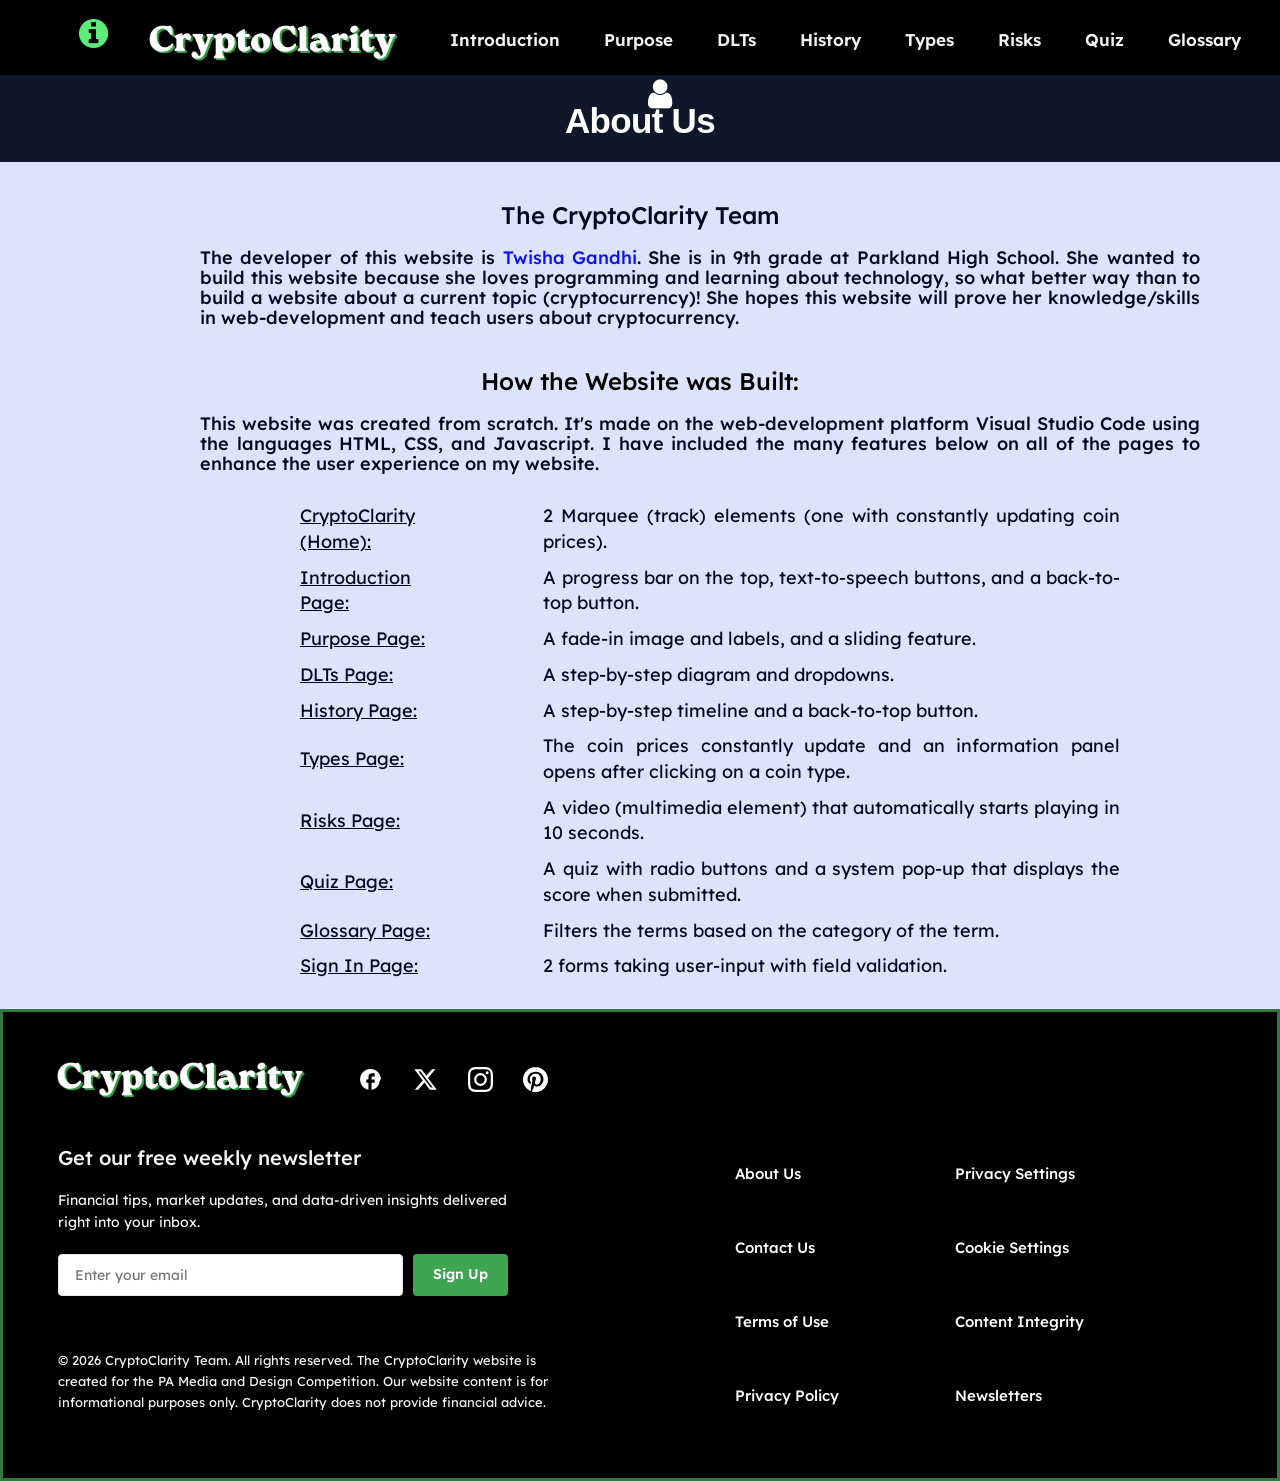
==== commit a031aacf: "Add files via upload" ====
--- a/about.html
+++ b/about.html
@@ -95,7 +95,7 @@
         </tr>
         <tr>
             <td><u>Types Page:</u></td>
-            <td>The prices constantly update and an information panel opens after clicking on a coin type.</td>
+            <td>The coin prices constantly update and an information panel opens after clicking on a coin type.</td>
         </tr>
         <tr>
             <td><u>Risks Page:</u></td>
@@ -111,7 +111,7 @@
         </tr>
         <tr>
             <td><u>Sign In Page:</u></td>
-            <td>2 forms for user-input with field validation.</td>
+            <td>2 forms taking user-input with field validation.</td>
         </tr>
     </table>
     <br>
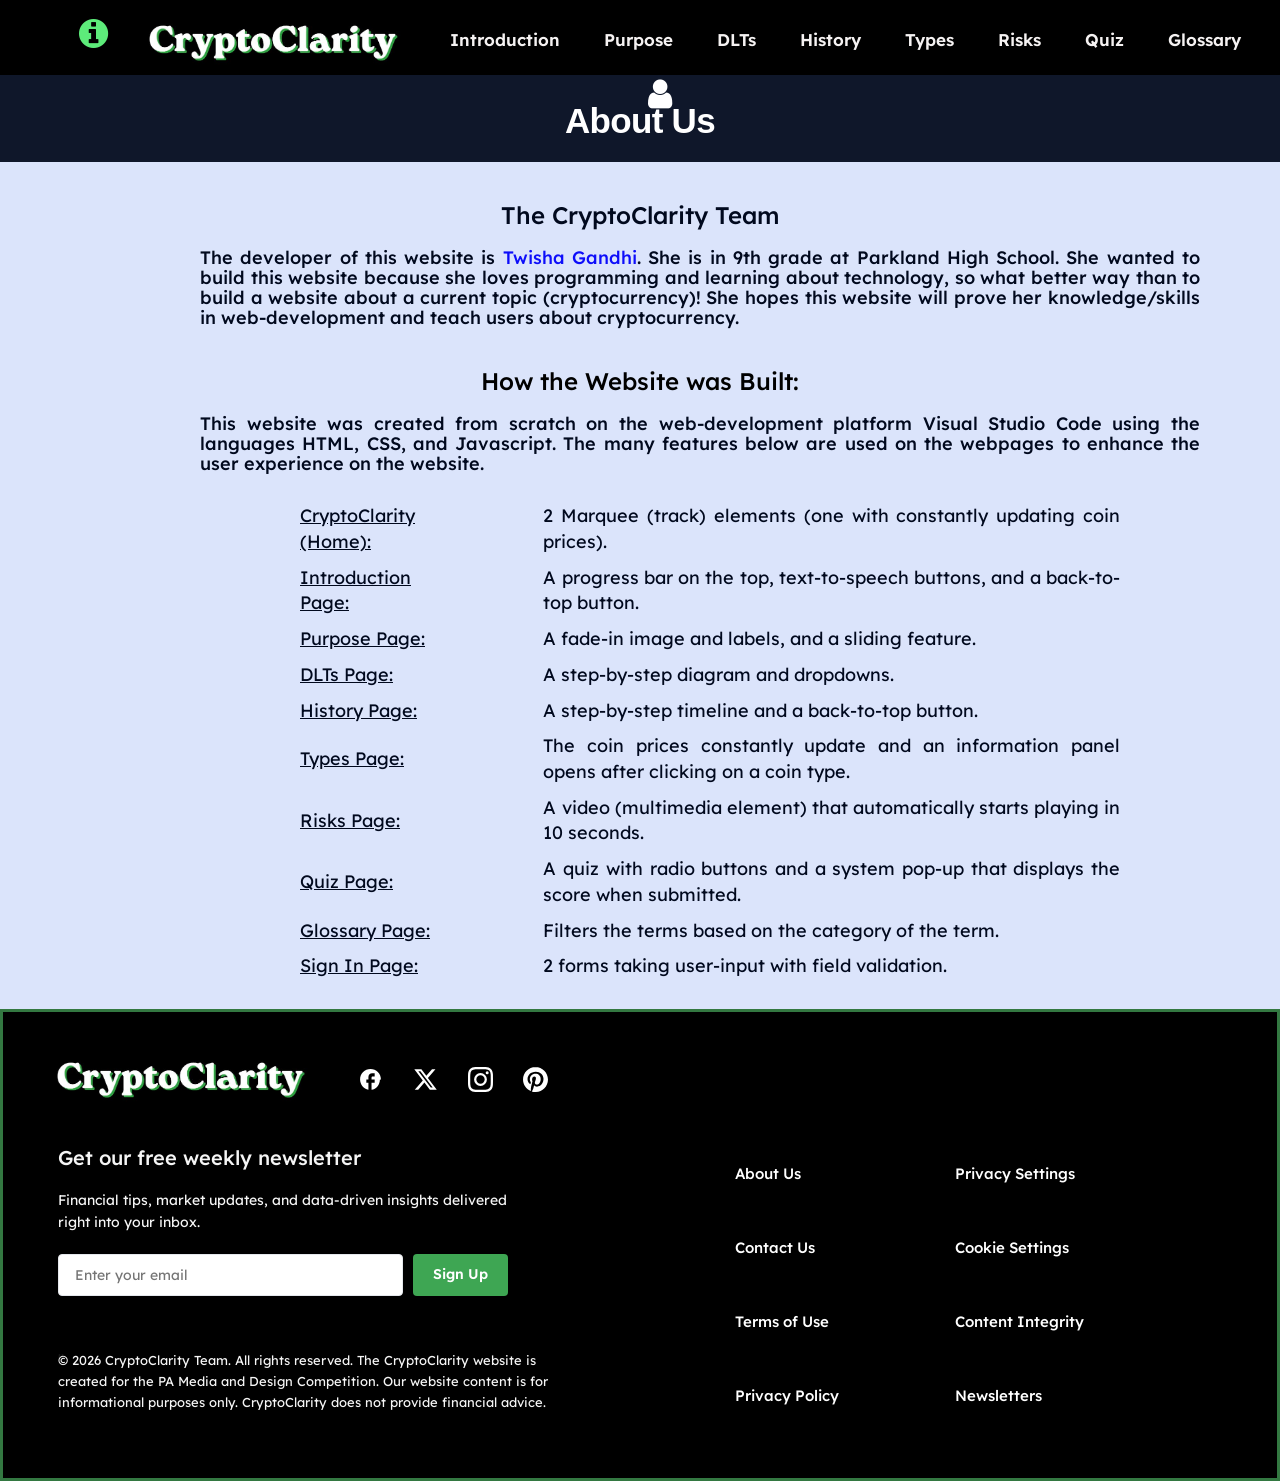
==== commit 22fd8ef9: "Add files via upload" ====
--- a/about.html
+++ b/about.html
@@ -2,6 +2,7 @@
 <html>
 
 <head>
+    <meta charset="UTF-8">
     <title>About Us | CryptoClarity</title>
     <meta name="viewport" content="width=device-width, initial-scale=1">
     <link rel="stylesheet" href="https://maxcdn.bootstrapcdn.com/bootstrap/3.4.0/css/bootstrap.min.css">
@@ -14,9 +15,6 @@
 
     <link
         href="https://fonts.googleapis.com/css2?family=Lexend:wght@100..900&family=Space+Mono:ital,wght@0,400;0,700;1,400;1,700&display=swap"
-        rel="stylesheet">
-    <link
-        href="https://fonts.googleapis.com/css2?family=Funnel+Sans:ital,wght@0,300..800;1,300..800&family=Lexend:wght@100..900&family=Space+Mono:ital,wght@0,400;0,700;1,400;1,700&display=swap"
         rel="stylesheet">
 </head>
 
@@ -35,7 +33,7 @@
         <div class="collapse navbar-collapse" id="myNavbar">
             <ul class="menu">
                 <li class="links"><a href="#" id="infoMark" onclick="extra()"><i class="fa fa-info-circle fa-2x"
-                    style="color: #5deb7a"></i></a></li>
+                            style="color: #5deb7a"></i></a></li>
                 <a href="#" id="homei" onclick="home()">
                     <img src="menuLogo.JPG" alt="Logo" class="menu-logo-img">
                 </a>
@@ -48,7 +46,7 @@
                 <li class="links"><a class="nav-word" onclick="quiz()">Quiz</a></li>
                 <li class="links"><a class="nav-word" onclick="gloss()">Glossary</a></li>
                 <li class="links"><a href="#" id="qMark" onclick="signup()"><i class="fa fa-user fa-2x"
-                    style="color: white"></i></a></li>
+                            style="color: white"></i></a></li>
             </ul>
         </div>
     </nav>
@@ -60,16 +58,16 @@
     <br>
     <h3>The CryptoClarity Team</h3>
     </div>
-    <h3 id="homeinfo">The developer of this website is <span style="color: rgb(13, 13, 250)">Twisha Gandhi</span>. She is in 9th grade at Parkland
-        High School. She wanted to build this website because she loves programming and learning about
-        technology, so what better way than to build a website about a current topic (cryptocurrency)!
-        She hopes this website will prove her knowledge/skills in web-development and teach users about
-        cryptocurrency. </h3>
+    <h3 id="homeinfo">The developer of this website is <span style="color: rgb(13, 13, 250)">Twisha 
+        Gandhi</span>. She is in 9th grade at Parkland High School. She wanted to build this website 
+        because she loves programming and learning about technology, so what better way than to build a 
+        website about a current topic (cryptocurrency)! She hopes this website will prove her 
+        knowledge/skills in web-development and teach users about cryptocurrency. </h3>
     <h3 id="header">How the Website was Built:</h3>
     </hr>
-    <h3 id="homeinfo">This website was created from scratch. It's made on the web-development
-        platform Visual Studio Code using the languages HTML, CSS, and Javascript. I have included the
-        many features below on all of the pages to enhance the user experience on my website.
+    <h3 id="homeinfo">This website was created from scratch on the web-development
+        platform Visual Studio Code using the languages HTML, CSS, and Javascript. The many features 
+        below are used on the webpages to enhance the user experience on the website.
     </h3>
     <table id="typeinfo">
         <tr>
@@ -194,38 +192,35 @@
     </div>
 </body>
 
+</html>
+
 <script>
     const modalOverlay = document.getElementById('successModal');
-
-    // Trigger custom HTML modal wrapper instead of system window
     function handleSignUp(event) {
         event.preventDefault();
         modalOverlay.classList.add('active');
     }
-
-    // Close custom HTML modal
     function closeModal() {
         modalOverlay.classList.remove('active');
     }
-
-    // Click outside modal content box to close
     modalOverlay.addEventListener('click', function (e) {
         if (e.target === modalOverlay) {
             closeModal();
         }
     });
-
-    const stats = document.querySelectorAll(".stat");
-    stats.forEach((stat, index) => {
-        setTimeout(() => {
-            stat.classList.add("show");
-        }, index * 400);
+    document.querySelectorAll('.top-scroll-link').forEach(link => {
+        link.addEventListener('click', function (event) {
+            event.preventDefault();
+            window.scrollTo({
+                top: 0,
+                behavior: 'smooth'
+            });
+        });
     });
-
     document.querySelectorAll('.top-scroll-link2').forEach(link => {
         link.addEventListener('click', function (event) {
             event.preventDefault();
-            window.location.href = 'extra.html';
+            window.location.href = 'about.html';
         });
     });
 </script>
--- a/style.css
+++ b/style.css
@@ -46,23 +46,16 @@
 
 .links a {
   color: #f5f2f2;
-  /* default muted color for unhovered links */
   text-decoration: none;
   transition: color 0.2s ease-in-out, text-shadow 0.2s ease-in-out;
-  /* smooth transition effect */
   font-weight: 600;
-  /* Smoothly switches to bold */
-}
-
-/* apply the highlight when the mouse hovers over the element */
+}
+
 .links a:hover {
   color: #5deb7a !important;
-  /* changes the text to bright white */
   text-shadow: 0 0 10px rgba(255, 255, 255, 0.3);
-  /* adds a subtle, high-tech glow */
   cursor: pointer;
   font-weight: 625;
-  /* Smoothly switches to bold */
 }
 
 #words {
@@ -107,6 +100,11 @@
   background-color: rgba(0, 0, 0, 0.9);
 }
 
+.fade-in-image {
+  animation: fadeIn 0.75s ease-in-out;
+  opacity: 1;
+}
+
 @keyframes fadeIn {
   from {
     opacity: 0;
@@ -117,33 +115,115 @@
   }
 }
 
-.fade-in-image {
-  animation: fadeIn 0.75s ease-in-out;
-  opacity: 1;
-}
-
 #header {
   color: black;
 }
 
 .menu-logo-img {
   height: 55px;
-  /* Sets an ideal vertical profile for nav bars */
   width: auto;
-  /* Keeps the logo dimensions perfectly proportional */
   display: inline-block;
   transition: transform 0.2s ease;
-  /* Adds a smooth transition if you want effects */
-}
-
-/* Optional: Subtle shrink effect when clicking the logo link */
+}
+
 #homei:active .menu-logo-img {
   transform: scale(0.95);
 }
 
-/*...........................................................................................*/
+.crypto-ticker-item span {
+  font-weight: 700;
+  color: #4ade80;
+}
+
+.crypto-hero-section {
+  background-color: #0f172a;
+  padding: 2.5px 0;
+  text-align: center;
+  font-family: -apple-system, BlinkMacSystemFont, "Segoe UI", Roboto, Helvetica, Arial, sans-serif;
+}
+
+.crypto-hero-container {
+  max-width: 1500px;
+  margin: 0 auto;
+}
+
+.crypto-hero-title {
+  font-size: 40px;
+  font-weight: 800;
+  color: #ffffff;
+  line-height: 1.2;
+  margin-bottom: 7.5px;
+  letter-spacing: -0.02em;
+}
+
+.highlight-text {
+  color: #5deb7a;
+}
+
+.crypto-hero-subtitle {
+  font-size: 18px;
+  color: #c8d8ec;
+  line-height: 1.6;
+  max-width: 1500px;
+  margin-bottom: 10px;
+  font-weight: 625;
+}
+
+.crypto-hero-section2 {
+  background-color: #0f172a;
+  padding: 5px 24px;
+  text-align: center;
+  font-family: -apple-system, BlinkMacSystemFont, "Segoe UI", Roboto, Helvetica, Arial, sans-serif;
+}
+
+.crypto-hero-container2 {
+  max-width: 1500px;
+  margin: 0 auto;
+}
+
+.crypto-hero-title2 {
+  font-size: 35px;
+  font-weight: 800;
+  color: #ffffff;
+  line-height: 1.2;
+  margin-bottom: 15px;
+  letter-spacing: -0.02em;
+}
+
+.crypto-hero-subtitle2 {
+  font-size: 20px;
+  color: #d4e0f0;
+  line-height: 1.6;
+  max-width: 1500px;
+  margin-bottom: 25px;
+  font-weight: 625;
+}
+
+.crypto-hero-subtitle3 {
+  font-size: 17px;
+  color: #94a3b8;
+  line-height: 1.6;
+  max-width: 1500px;
+  margin-bottom: 25px;
+}
+
+/* Mobile Responsive Optimization */
+@media (max-width: 600px) {
+  .crypto-hero-section {
+    padding: 80px 16px;
+  }
+
+  .crypto-hero-title {
+    font-size: 2.5rem;
+  }
+
+  .crypto-hero-subtitle {
+    font-size: 1.1rem;
+  }
+}
+
+/*...................................................................................................*/
 /*HOME/INDEX*/
-/* Masking container */
 .crypto-ticker-wrap {
   width: 100%;
   overflow: hidden;
@@ -153,13 +233,11 @@
   padding: 19px 0;
 }
 
-/* Flexbox slider track */
 .crypto-ticker-track {
   display: flex;
   width: max-content;
 }
 
-/* Content lists animating identically */
 .crypto-ticker-list {
   display: flex;
   align-items: center;
@@ -173,10 +251,9 @@
   align-items: center;
   gap: 3rem;
   padding-right: 3rem;
-  animation: cryptoMarquee 40s linear infinite;
-}
-
-/* UX feature to freeze animation on mouseover */
+  animation: cryptoMarquee 35s linear infinite;
+}
+
 .crypto-ticker-wrap:hover .crypto-ticker-list {
   animation-play-state: paused;
 }
@@ -185,7 +262,6 @@
   animation-play-state: paused;
 }
 
-/* Text and element styling */
 .crypto-ticker-item {
   font-family: -apple-system, BlinkMacSystemFont, "Segoe UI", Roboto, sans-serif;
   font-size: 14px;
@@ -198,14 +274,12 @@
   gap: 8px;
 }
 
-/* Separator diamond */
 .crypto-ticker-diamond {
   width: 5px;
   height: 5px;
   transform: rotate(45deg);
 }
 
-/* Linear transformation animation loop */
 @keyframes cryptoMarquee {
   0% {
     transform: translateX(0%);
@@ -213,108 +287,6 @@
 
   100% {
     transform: translateX(-100%);
-  }
-}
-
-/* Container Setup with Custom Color and Ample Whitespace */
-.crypto-hero-section {
-  background-color: #0f172a;
-  /* Deep navy slate background */
-  padding: 2.5px 0;
-  /* Generous breathing room above and below */
-  text-align: center;
-  font-family: -apple-system, BlinkMacSystemFont, "Segoe UI", Roboto, Helvetica, Arial, sans-serif;
-}
-
-.crypto-hero-container {
-  max-width: 1500px;
-  margin: 0 auto;
-}
-
-/* Typography styling for dark mode readability */
-.crypto-hero-title {
-  font-size: 40px;
-  font-weight: 800;
-  color: #ffffff;
-  /* Crisp white for strong contrast */
-  line-height: 1.2;
-  margin-bottom: 7.5px;
-  letter-spacing: -0.02em;
-}
-
-/* Vibrant Crypto Highlight Tone */
-.highlight-text {
-  color: #5deb7a;
-  /* Bright crypto gold color accent */
-}
-
-.crypto-hero-subtitle {
-  font-size: 18px;
-  color: #c8d8ec;
-  /* Soft muted slate-gray text */
-  line-height: 1.6;
-  max-width: 1500px;
-  margin-bottom: 10px;
-  font-weight: 625;
-}
-
-.crypto-hero-section2 {
-  background-color: #0f172a;
-  /* Deep navy slate background */
-  padding: 5px 24px;
-  /* Generous breathing room above and below */
-  text-align: center;
-  font-family: -apple-system, BlinkMacSystemFont, "Segoe UI", Roboto, Helvetica, Arial, sans-serif;
-}
-
-.crypto-hero-container2 {
-  max-width: 1500px;
-  margin: 0 auto;
-}
-
-/* Typography styling for dark mode readability */
-.crypto-hero-title2 {
-  font-size: 35px;
-  font-weight: 800;
-  color: #ffffff;
-  /* Crisp white for strong contrast */
-  line-height: 1.2;
-  margin-bottom: 15px;
-  letter-spacing: -0.02em;
-}
-
-.crypto-hero-subtitle2 {
-  font-size: 20px;
-  color: #d4e0f0;
-  /* Soft muted slate-gray text */
-  line-height: 1.6;
-  max-width: 1500px;
-  margin-bottom: 25px;
-  font-weight: 625;
-}
-
-.crypto-hero-subtitle3 {
-  font-size: 17px;
-  color: #94a3b8;
-  /* Soft muted slate-gray text */
-  line-height: 1.6;
-  max-width: 1500px;
-  margin-bottom: 25px;
-}
-
-/* Mobile Responsive Optimization */
-@media (max-width: 600px) {
-  .crypto-hero-section {
-    padding: 80px 16px;
-    /* Slightly tighter but still spacious on small screens */
-  }
-
-  .crypto-hero-title {
-    font-size: 2.5rem;
-  }
-
-  .crypto-hero-subtitle {
-    font-size: 1.1rem;
   }
 }
 
@@ -366,8 +338,8 @@
   padding-bottom: 20px;
 }
 
-/*...........................................................................................*/
-/*OVERVIEW/INTRODUCTION*/
+/*...................................................................................................*/
+/*INTRODUCTION*/
 .hero {
   text-align: center;
   padding: 80px 20px;
@@ -417,7 +389,6 @@
   color: white;
 }
 
-/* Modified from ID to Class selector */
 .introtext_section {
   display: flex;
   align-items: flex-start;
@@ -428,14 +399,12 @@
   margin-left: 120px;
 }
 
-/* Updated targeting rule */
 .introtext_section h3 {
   text-align: left;
   margin-top: 5px;
   width: 350px;
 }
 
-/* Rules for the new controls div layout */
 .tts-controls {
   margin-top: 10px;
   display: flex;
@@ -459,10 +428,8 @@
   font-size: 17px;
 }
 
-
-/*...........................................................................................*/
+/*...................................................................................................*/
 /*PURPOSE*/
-
 .purpose_section {
   display: flex;
   flex-direction: column;
@@ -529,10 +496,9 @@
   z-index: 1;
 }
 
-/*...........................................................................................*/
+/*...................................................................................................*/
 /*DLTs*/
-
-.teams8 {
+.dltddhs {
   font-size: 17px;
   padding: 8px 22px;
   border-radius: 10px;
@@ -545,11 +511,11 @@
   cursor: pointer;
 }
 
-.teams8 i {
+.dltddhs i {
   float: right;
 }
 
-#ahhinfo {
+#ddinfo {
   font-size: 16px;
   text-align: left;
   margin-left: 170px;
@@ -562,12 +528,6 @@
   color: black;
 }
 
-#dltsection {
-  color: white;
-  padding: 40px 0;
-  width: 100%;
-}
-
 .main-title {
   font-size: 2.5rem;
   margin-bottom: 40px;
@@ -762,13 +722,8 @@
   }
 }
 
-/*...........................................................................................*/
+/*...................................................................................................*/
 /*HISTORY*/
-
-#history_section {
-  color: black;
-}
-
 .timeline {
   max-width: 700px;
   margin: 100px auto 200px;
@@ -806,7 +761,6 @@
   border-radius: 16px;
   box-shadow: 0 8px 20px rgba(0, 0, 0, 0.08);
   transition: all 0.5s ease;
-  z-index: 1;
 }
 
 .reveal {
@@ -847,7 +801,7 @@
   cursor: pointer;
 }
 
-/*...........................................................................................*/
+/*...................................................................................................*/
 /*TYPES*/
 .image-container {
   display: grid;
@@ -993,187 +947,98 @@
   color: #2c3e50;
 }
 
-/*...........................................................................................*/
-/*SIGNUP*/
-
-
-.auth-container {
+/*...................................................................................................*/
+/*RISKS/VIDEO*/
+#videoinfo {
+  font-size: 18px;
+  text-align: left;
+  padding-bottom: 20px;
+  width: 500px;
+}
+
+.video {
+  width: 400px;
+  height: auto;
+}
+
+#risksInfo {
+  font-size: 17px;
+  text-align: justify;
+  margin-left: 300px;
+}
+
+/*...................................................................................................*/
+/*QUIZ*/
+.quiz-container {
+  max-width: 800px;
+  margin: 30px auto;
   background: #ffffff;
-  border-radius: 12px;
-  box-shadow: 0 4px 15px rgba(0, 0, 0, 0.05);
-  width: 100%;
-  max-width: 500px;
   padding: 30px;
-}
-
-h2 {
-  margin: 0 0 20px 0;
-  color: #1a202c;
-  text-align: center;
-}
-
-.form-box {
-  display: none;
-}
-
-.form-box.active {
+  border-radius: 8px;
+  box-shadow: 0 4px 15px rgba(0, 0, 0, 0.1);
+}
+
+.question-block {
+  margin-bottom: 25px;
+  padding-bottom: 15px;
+  border-bottom: 1px solid #e2e8f0;
+  text-align: left;
+}
+
+.question-text {
+  font-weight: bold;
+  font-size: 16px;
+  margin-bottom: 12px;
+}
+
+.options-table {
+  width: 100%;
+  border-collapse: collapse;
+}
+
+.options-table td {
+  padding: 6px 0;
+  vertical-align: middle;
+}
+
+.options-table td:first-child {
+  width: 30px;
+}
+
+.options-table input[type="radio"] {
+  width: 18px !important;
+  height: 18px !important;
+  margin: 0 !important;
+  padding: 0 !important;
+  display: inline-block !important;
+  cursor: pointer;
+}
+
+.options-table label {
+  font-size: 16px;
+  cursor: pointer;
+  display: inline-block !important;
+}
+
+#submitBtn {
   display: block;
-}
-
-.input-group {
-  margin-bottom: 18px;
-  position: relative;
-}
-
-label {
-  display: block;
-  margin-bottom: 6px;
-  font-size: 14px;
-  font-weight: bold;
-  color: #4a5568;
-}
-
-input {
-  width: 100%;
-  padding: 10px 12px;
-  border: 2px solid #cbd5e0;
-  border-radius: 6px;
-  font-size: 15px;
-  outline: none;
-  transition: border-color 0.2s;
-}
-
-/* Real-time status border styling */
-input:focus {
-  border-color: #3182ce;
-}
-
-input.valid {
-  border-color: #38a169;
-  background-color: #f0fff4;
-}
-
-input.invalid {
-  border-color: #e53e3e;
-  background-color: #fffaf0;
-}
-
-.error-message {
-  color: #e53e3e;
-  font-size: 12px;
-  margin-top: 4px;
-  min-height: 18px;
-}
-
-.submit-btn {
   width: 100%;
   background-color: #3182ce;
   color: white;
   border: none;
-  padding: 12px;
+  padding: 14px;
   font-size: 16px;
   font-weight: bold;
-  border-radius: 6px;
-  cursor: pointer;
-  transition: background-color 0.2s;
-}
-
-.submit-btn:hover {
+  border-radius: 5px;
+  cursor: pointer;
+}
+
+#submitBtn :hover {
   background-color: #2b6cb0;
 }
 
-.toggle-text {
-  text-align: center;
-  margin-top: 20px;
-  font-size: 14px;
-  color: #718096;
-}
-
-.toggle-link {
-  color: #3182ce;
-  text-decoration: none;
-  font-weight: bold;
-  cursor: pointer;
-}
-
-.toggle-link:hover {
-  text-decoration: underline;
-}
-
-/* --- POP-UP MODAL STYLES --- */
-.modal-overlay {
-  display: none;
-  position: fixed;
-  top: 0;
-  left: 0;
-  width: 100%;
-  height: 100%;
-  background: rgba(0, 0, 0, 0.4);
-  justify-content: center;
-  align-items: center;
-  z-index: 1000;
-}
-
-.modal-box {
-  background: white;
-  padding: 30px;
-  border-radius: 12px;
-  text-align: center;
-  box-shadow: 0 10px 25px rgba(0, 0, 0, 0.1);
-  max-width: 320px;
-  width: 100%;
-  transform: scale(0.8);
-  transition: transform 0.3s ease;
-}
-
-.modal-overlay.active {
-  display: flex;
-}
-
-.modal-overlay.active .modal-box {
-  transform: scale(1);
-}
-
-.modal-icon {
-  font-size: 48px;
-  color: #38a169;
-  margin-bottom: 15px;
-}
-
-.modal-title {
-  font-size: 20px;
-  font-weight: bold;
-  color: #1a202c;
-  margin-bottom: 10px;
-}
-
-.modal-text {
-  color: #718096;
-  font-size: 14px;
-  margin-bottom: 20px;
-}
-
-.modal-close-btn {
-  background-color: #1a202c;
-  color: white;
-  border: none;
-  padding: 10px 20px;
-  border-radius: 6px;
-  font-weight: bold;
-  cursor: pointer;
-}
-
-/*...........................................................................................*/
+/*...................................................................................................*/
 /*GLOSSARY*/
-#listening {
-  text-align: left;
-  margin-left: 75px;
-}
-
-#speechtext {
-  font-size: 15px;
-}
-
 #topBtn {
   display: block;
   position: fixed;
@@ -1195,53 +1060,237 @@
   background-color: #555;
 }
 
-.footer {
-  font-size: 18px;
+.filter-container {
+  display: flex;
+  flex-wrap: wrap;
+  gap: 10px;
+  justify-content: center;
+  margin-bottom: 30px;
+}
+
+.filter-btn {
+  background-color: #edf2f7;
+  border: 2px solid transparent;
+  color: #4a5568;
+  padding: 8px 16px;
+  font-size: 14px;
+  font-weight: bold;
+  border-radius: 20px;
+  cursor: pointer;
+  transition: all 0.3s ease;
+}
+
+.filter-btn:hover {
+  background-color: #cbd5e0;
+}
+
+.filter-btn.active {
+  background-color: #3182ce;
+  color: white;
+}
+
+.glossary-list {
+  margin-top: 20px;
+}
+
+.glossary-item {
+  background: #fff;
+  border: 1px solid #e2e8f0;
+  border-radius: 8px;
+  padding: 20px;
+  margin-bottom: 15px;
+  transition: opacity 0.3s ease, transform 0.3s ease;
+  width: 900px;
+}
+
+.glossary-item.hidden {
+  display: none;
+}
+
+.term-title {
+  margin: 0 0 8px 0;
+  font-size: 20px;
+  color: #2d3748;
+}
+
+.category-tag {
+  display: inline-block;
+  background-color: #e2e8f0;
+  color: #4a5568;
+  font-size: 11px;
+  text-transform: uppercase;
+  font-weight: bold;
+  padding: 2px 8px;
+  border-radius: 4px;
+  margin-bottom: 10px;
+}
+
+/*...................................................................................................*/
+/*SIGNUP*/
+.auth-container {
+  background: #ffffff;
+  border-radius: 12px;
+  box-shadow: 0 4px 15px rgba(0, 0, 0, 0.05);
+  width: 100%;
+  max-width: 500px;
+  padding: 30px;
+}
+
+.form-box {
+  display: none;
+}
+
+.form-box.active {
+  display: block;
+}
+
+.input-group {
+  margin-bottom: 18px;
+  position: relative;
+}
+
+label {
+  display: block;
+  margin-bottom: 6px;
+  font-size: 15px;
+  font-weight: bold;
+  color: #4a5568;
+}
+
+input {
+  width: 100%;
+  padding: 10px 12px;
+  border: 2px solid #cbd5e0;
+  border-radius: 6px;
+  font-size: 15px;
+  outline: none;
+  transition: border-color 0.2s;
+}
+
+input:focus {
+  border-color: #3182ce;
+}
+
+input.valid {
+  border-color: #38a169;
+  background-color: #f0fff4;
+}
+
+input.invalid {
+  border-color: #e53e3e;
+  background-color: #fffaf0;
+}
+
+.error-message {
+  color: #e53e3e;
+  font-size: 13px;
+  margin-top: 4px;
+  min-height: 18px;
+}
+
+.submit-btn {
+  width: 100%;
+  background-color: #3182ce;
+  color: white;
+  border: none;
+  padding: 12px;
+  font-size: 16px;
+  font-weight: bold;
+  border-radius: 6px;
+  cursor: pointer;
+  transition: background-color 0.2s;
+}
+
+.submit-btn:hover {
+  background-color: #2b6cb0;
+}
+
+.toggle-text {
   text-align: center;
-}
-
-#typeinfo3 {
-  font-size: 18px;
-  text-align: justify;
-  margin-left: 40px;
-  margin-right: 80px;
-  padding: 20px;
-}
-
-#typeinfo4 {
-  font-size: 17px;
-  text-align: justify;
-  margin-left: 300px;
-}
-
-#videoinfo {
-  font-size: 18px;
-  text-align: left;
-  padding-bottom: 20px;
-  width: 500px;
-}
-
-.video {
-  width: 400px;
-  height: auto;
-}
-
-/*____________________________________________________________________________________________________*/
-
-:root {
-  --hl-navy: #1a1a1a;
-  /* Darker black color for better contrast */
-  --hl-gray-dark: #667085;
-  --hl-teal: #007f8a;
-  --hl-teal-hover: #005f67;
-  --hl-border: #e4e7ec;
-}
-
-/* Footer Container */
+  margin-top: 20px;
+  font-size: 14px;
+  color: #718096;
+}
+
+.toggle-link {
+  color: #3182ce;
+  text-decoration: none;
+  font-weight: bold;
+  cursor: pointer;
+}
+
+.toggle-link:hover {
+  text-decoration: underline;
+}
+
+.modal-overlay {
+  display: none;
+  position: fixed;
+  top: 0;
+  left: 0;
+  width: 100%;
+  height: 100%;
+  background: rgba(0, 0, 0, 0.4);
+  justify-content: center;
+  align-items: center;
+  z-index: 1000;
+}
+
+.modal-box {
+  background: white;
+  padding: 30px;
+  border-radius: 12px;
+  text-align: center;
+  box-shadow: 0 10px 25px rgba(0, 0, 0, 0.1);
+  max-width: 320px;
+  width: 100%;
+  transform: scale(0.8);
+  transition: transform 0.3s ease;
+}
+
+.modal-overlay.active {
+  display: flex;
+}
+
+.modal-overlay.active .modal-box {
+  transform: scale(1);
+}
+
+.modal-icon {
+  font-size: 48px;
+  color: #38a169;
+  margin-bottom: 15px;
+}
+
+.modal-title {
+  font-size: 20px;
+  font-weight: bold;
+  color: #1a202c;
+  margin-bottom: 10px;
+}
+
+.modal-text {
+  color: #718096;
+  font-size: 14px;
+  margin-bottom: 20px;
+}
+
+.modal-close-btn {
+  background-color: #1a202c;
+  color: white;
+  border: none;
+  padding: 10px 20px;
+  border-radius: 6px;
+  font-weight: bold;
+  cursor: pointer;
+}
+
+/*...................................................................................................*/
+/*FOOTER*/
 .hl-footer {
   background-color: #000000;
   border: 3px solid #337841;
-  color: var(--hl-navy);
+  color: #1a1a1a;
   padding-top: 40px;
   padding-bottom: 20px;
   font-size: 14px;
@@ -1256,7 +1305,6 @@
   gap: 40px;
 }
 
-/* Row 1: Brand & Social Logos side-by-side */
 .hl-brand-row {
   display: flex;
   align-items: center;
@@ -1266,7 +1314,7 @@
 .hl-brand-row h2 {
   font-size: 28px;
   margin: 0;
-  color: var(--hl-navy);
+  color: #1a1a1a;
   font-weight: 800;
   letter-spacing: -0.5px;
 }
@@ -1294,7 +1342,6 @@
   fill: currentColor;
 }
 
-/* Row 2: Split Layout (Left: Newsletter/Copyright, Right: Links) */
 .hl-main-content {
   display: grid;
   grid-template-columns: 1fr 1fr;
@@ -1302,7 +1349,6 @@
   align-items: start;
 }
 
-/* Left Side Elements */
 .hl-left-panel {
   text-align: left;
   display: flex;
@@ -1333,7 +1379,7 @@
 .hl-newsletter-form input[type="email"] {
   flex: 1;
   padding: 12px 16px;
-  border: 1px solid var(--hl-border);
+  border: 1px solid #e4e7ec;
   font-size: 14px;
   outline: none;
   border-radius: 4px;
@@ -1341,7 +1387,7 @@
 }
 
 .hl-newsletter-form input[type="email"]:focus {
-  border-color: var(--hl-teal);
+  border-color: #007f8a;
 }
 
 .hl-newsletter-form button {
@@ -1367,7 +1413,6 @@
   margin-top: -50px;
 }
 
-/* Right Side Elements (2-Column Grid) */
 .hl-links-grid {
   margin-top: 15px;
   display: grid;
@@ -1389,7 +1434,6 @@
 
 .hl-links-column a {
   color: white;
-  /* Changed link color to black */
   text-decoration: none;
   font-weight: 500;
   transition: color 0.2s;
@@ -1398,19 +1442,16 @@
 .hl-links-column a:hover {
   color: #5deb7a;
   text-decoration: underline;
-  /* Added underline on hover */
-}
-
-/* Row 3: Bottom Disclaimer */
+}
+
 .hl-medical-disclaimer {
-  border-top: 1px solid var(--hl-border);
+  border-top: 1px solid #e4e7ec;
   padding-top: 25px;
-  color: var(--hl-gray-dark);
+  color: #667085;
   font-size: 12px;
   margin: 0;
 }
 
-/* In-Website Custom Popup (Modal) */
 .hl-modal-overlay {
   position: fixed;
   top: 0;
@@ -1450,24 +1491,24 @@
 
 .hl-modal-icon {
   font-size: 40px;
-  color: var(--hl-teal);
+  color: #007f8a;
   margin-bottom: 15px;
 }
 
 .hl-modal h4 {
   margin: 0 0 10px 0;
   font-size: 20px;
-  color: var(--hl-navy);
+  color: #1a1a1a;
 }
 
 .hl-modal p {
   margin: 0 0 20px 0;
-  color: var(--hl-gray-dark);
+  color: #667085;
   font-size: 14px;
 }
 
 .hl-modal-close {
-  background-color: var(--hl-teal);
+  background-color: #007f8a;
   color: white;
   border: none;
   padding: 10px 24px;
@@ -1478,10 +1519,9 @@
 }
 
 .hl-modal-close:hover {
-  background-color: var(--hl-teal-hover);
-}
-
-/* Responsive Breakpoints */
+  background-color: #005f67;
+}
+
 @media (max-width: 768px) {
   .hl-main-content {
     grid-template-columns: 1fr;
